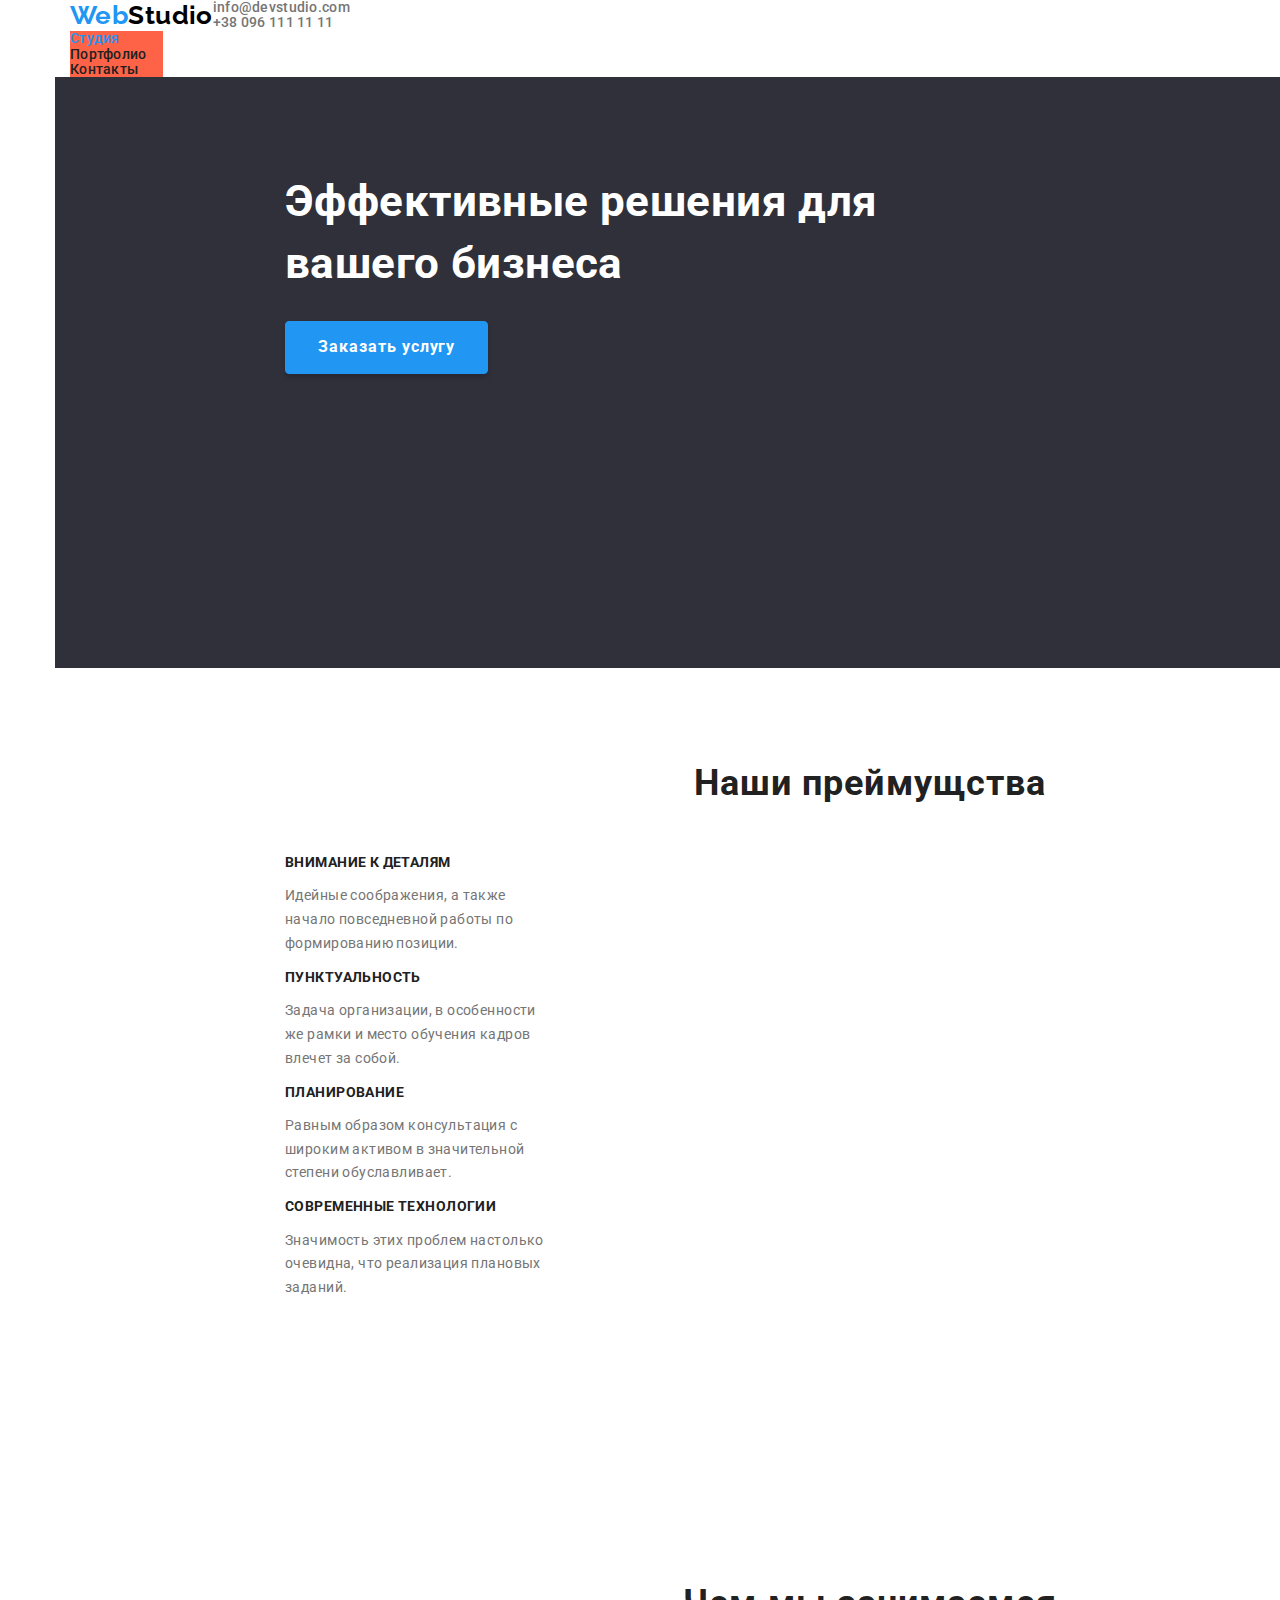
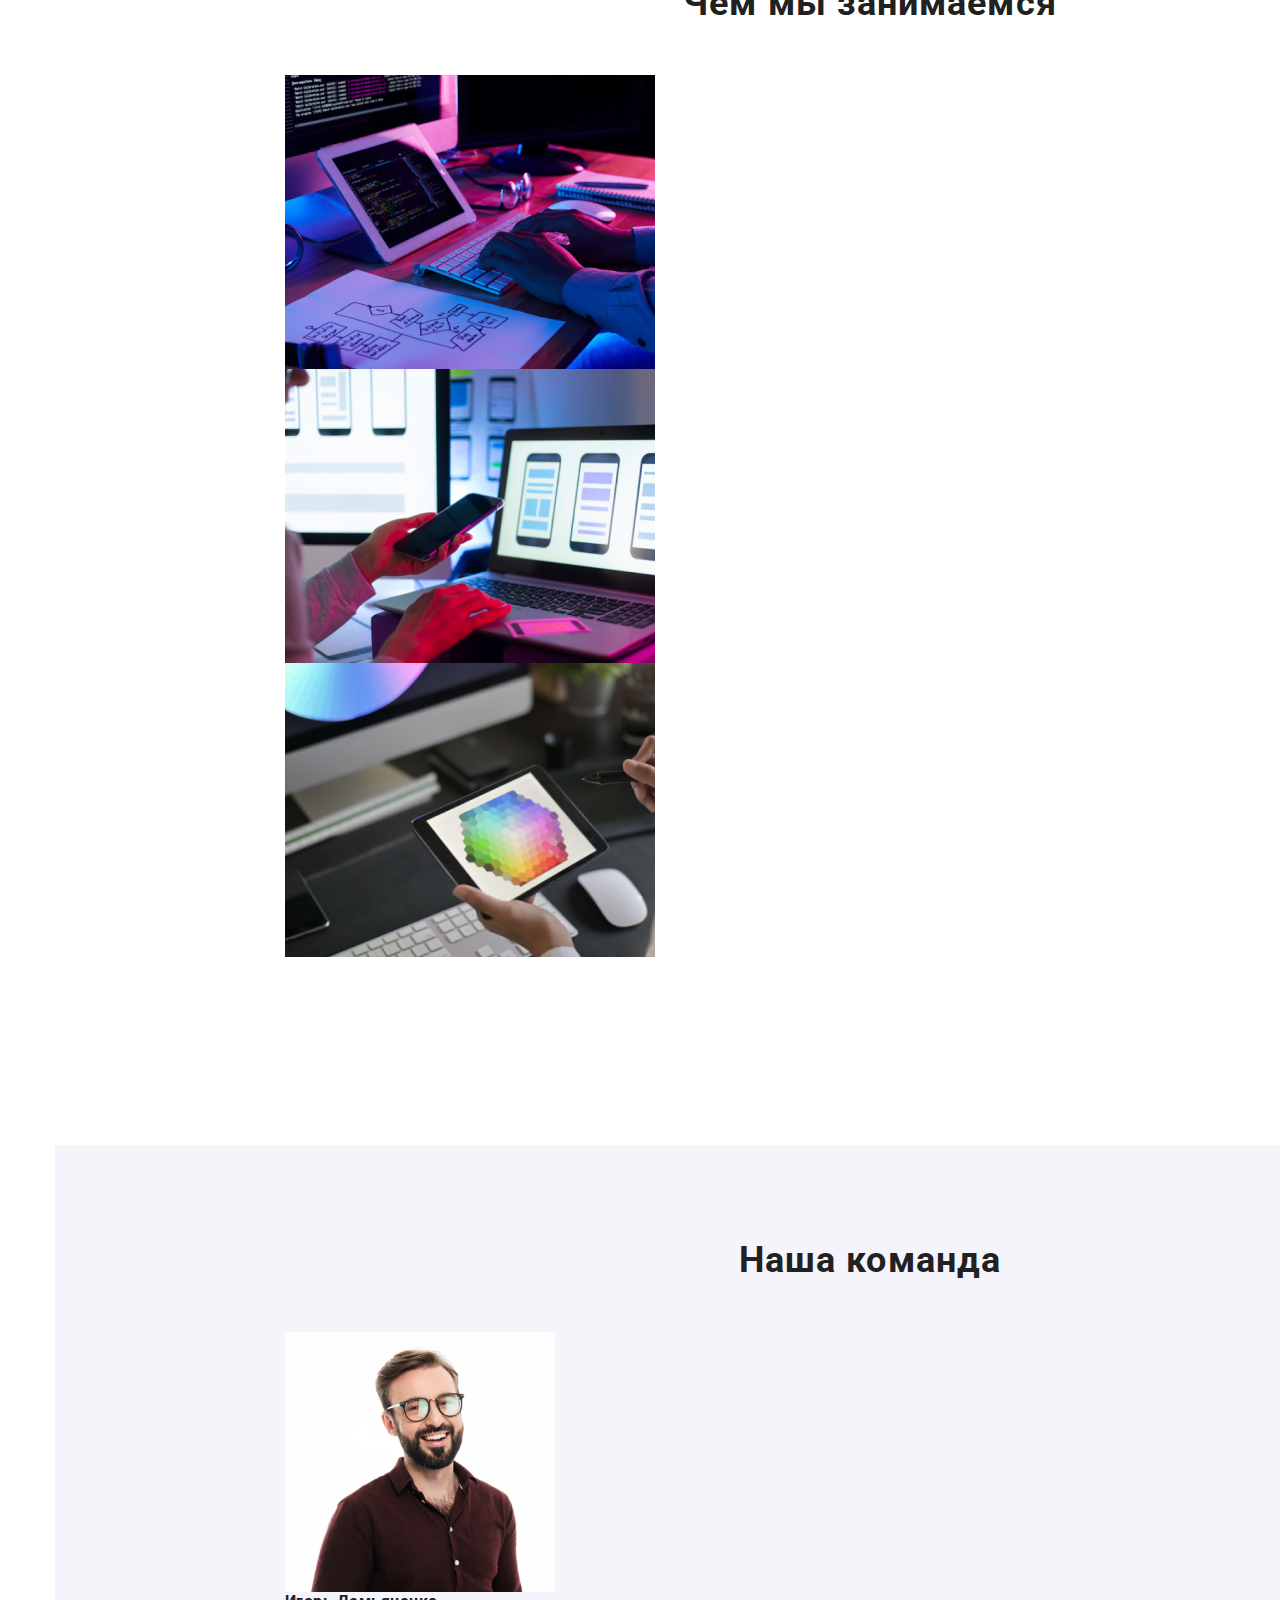
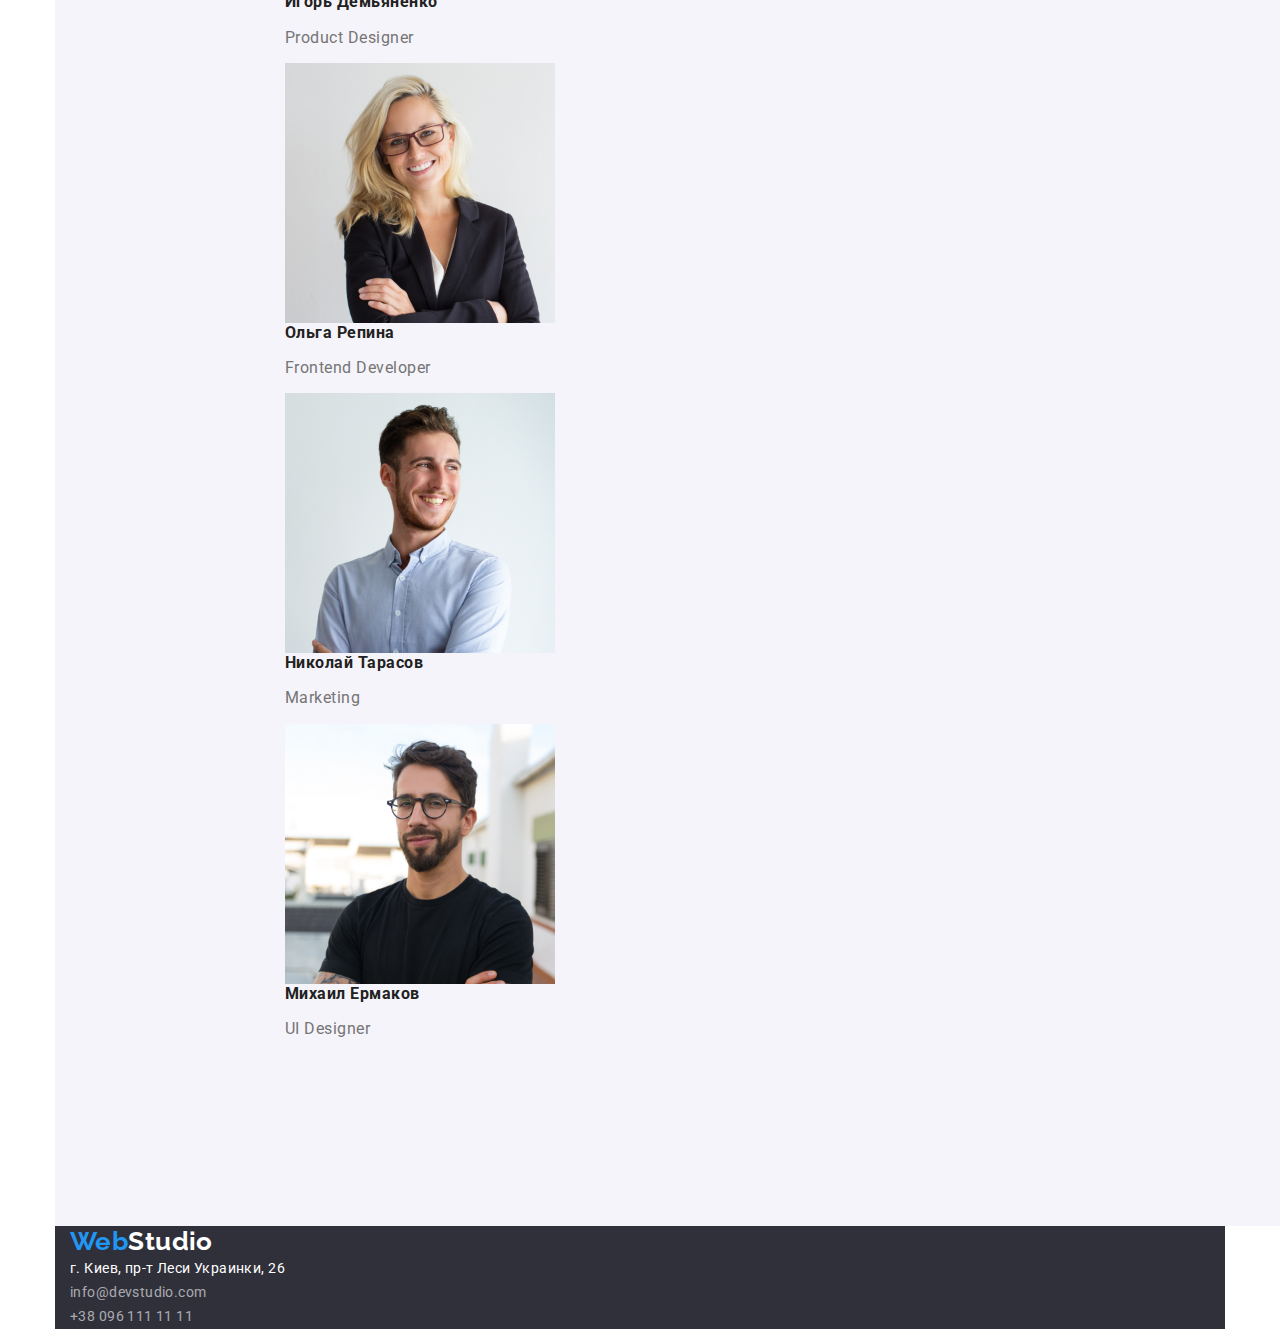
==== index.html @ 5ddaaf0d "commit" ====
<!DOCTYPE html>
<html lang="ru">

<head>
    <meta charset="UTF-8">
    <meta http-equiv="X-UA-Compatible" content="IE=edge">
    <meta name="viewport" content="width=device-width, initial-scale=1.0">
    <title>WebStudio</title>

<link href="https://fonts.googleapis.com/css2?family=Raleway:wght@700&family=Roboto:wght@400;500;700;900&display=swap"
    rel="stylesheet">
   <link rel="stylesheet" href="https://cdnjs.cloudflare.com/ajax/libs/modern-normalize/1.1.0/modern-normalize.min.css">

    <link rel="stylesheet" href="./css/style.css">

</head>

<body>
<div class="container">

    <header class="page-header">
    <div class="container">
        <nav class="site-nav">
            <a href="./index.html" class="logo link"><span class="logo-web">Web</span>Studio</a>
            <ul class="nav list" id="navigation">
                <li class="nav-item"><a href="./studio.html" class="link current">Студия</a></li>
                <li class="nav-item"><a href="./portfolio.html" class="link">Портфолио</a></li>
                <li class="nav-item"><a href="" class="link">Контакты</a></li>
            </ul>
        </nav>
        <ul class="contacts list">
        <li><a href="mailto:info@devstudio.com"  class="link">info@devstudio.com</a></li>
        <li><a href="tel:+380961111111" class="link">+38 096 111 11 11</a></li>
        </ul>
    </div>

    </header>
    
    <main>
        
        <section class="section hero">
            <div class="container">
            <h1 class="hero-title">Эффективные решения для вашего бизнеса</h1>
            <button type="button" class="button">Заказать услугу</button>
            </div>
        </section>
       
        
        <section class="section features">
            <div class="container">
            <h2 class="section-title">Наши преймущства</h2>
          

               
            <ul class="features-list list">
                
                <li class="feature">
                   <h3 class="feature-title">Внимание к деталям</h3>
                    <p class="feature-paragraph">Идейные соображения, а также начало повседневной работы по формированию позиции.</p>
                </li>
                <li class="feature">
                    <h3  class="feature-title">Пунктуальность</h3>
                    <p class="feature-paragraph">Задача организации, в особенности же рамки и место обучения кадров влечет за собой.</p>
                </li>
                <li class="feature">
                    <h3  class="feature-title">Планирование</h3>
                    <p class="feature-paragraph">Равным образом консультация с широким активом в значительной степени обуславливает.</p>
                </li>
                <li class="feature">
                    <h3 class="feature-title">Современные технологии</h3>
                    <p class="feature-paragraph">Значимость этих проблем настолько очевидна, что реализация плановых заданий.</p>
                </li>
            </ul>

        </div>
         
        </section>

        
        
        <section class="section">
            <div class="container">
            <h2 class="section-title">Чем мы занимаемся</h2>
            <ul class="work list">
                <li ><img width="370" height="294" src="images/photo1_1.jpg" alt="hands typing with iPad" class="work-image"></li>
                <li><img width="370" height="294" src="images/photo1-2.jpg" alt="labtop searching" class="work-image"></li>
                <li><img width="370" height="294" src="images/photo1_3.jpg" alt="color palette on the phone" class="work-image"></li>
            </ul>
            </div>  
        </section>
        
       
        <section class="section our-team">
            <div class="container">
            <h2 class="section-title">Наша команда</h2>
            <ul class="members list">
                <li><img class="member-image" width="270" height="260" src="images/img2_1(1).jpg" alt="Igor Demyanenko">
                    <div class="member-info">
                    <h3 class="member-name">Игорь Демьяненко</h3>
                    <p class="member-job">Product Designer</p>
                    </div>
                </li>

                <li><img class="member-image" width="270" height="260" src="images/img2_2(1).jpg" alt="Olga Repina">
                    <div class="member-info">
                    <h3 class="member-name">Ольга Репина</h3>
                    <p class="member-job"> Frontend Developer</p>
                    </div>
                </li>
                <li><img class="member-image" width="270" height="260" src="images/img2_3(1).jpg" alt="Nikolai Tarasov">
                    <div class="member-info">
                    <h3 class="member-name">Николай Тарасов</h3>
                    <p class="member-job">Marketing</p>
                    </div>
                </li>
                <li><img class="member-image" width="270" height="260" src="images/img2-4(1).jpg" alt="Myhail Yermakov">
                    <div class="member-info">
                    <h3 class="member-name">Михаил Ермаков</h3>
                    <p class="member-job">UI Designer</p>
                    </div>
                </li>
            </ul>
         </div> 
        </section>
       


  

    </main>
    
    <footer class="footer">
        <div class="container">
        <a href="./index.html" class="logo link "><span class="logo-web">Web</span><span class="logo-footer">Studio</span></a>
        <address>
            <ul class="adress list">
                <li><a class="adress-map link " href="">г. Киев, пр-т Леси Украинки, 26</a></li>
                <li><a class="adress-contact link " href="mail:info@devstudio.com">info@devstudio.com</a></li>
                <li><a class="adress-contact link " href="tel:+380961111111">+38 096 111 11 11</a></li>
            </ul>
        </address>


    </div>
    </footer>
</div>
</body>


</html>
---- css/style.css ----
:root {
  --primary-text-color: #757575;
  --title-text-color: #212121;
  --accent-color: #2196f3;
  --contacts-text-color: rgba(255, 255, 255, 0.6);
  --main-background-color: #ffffff;
  --hero-footer-background-color: #2f303a;
  --staff-background-color: #f5f4fa;
  --logo-web-color: #000000;
}

body {
  color: var(--primary-text-color);
  background-color: var(--main-background-color);
  font-family: "Roboto", sans-serif;
  letter-spacing: 0.03em;
  font-size: 14px;
}
h1,
h2,
h3,
h4,
h5 {
  margin: 0;
}
ul,
ol {
  padding-left: 0;
  margin: 0;
}

img {
  display: block;
  max-width: 100%;
  height: auto;
}

.list {
  list-style: none;
}
.link {
  text-decoration: none;
}
/* CONTAINER */
.container {
  width: 1200px;
  padding-left: 15px;
  padding-right: 15px;
  margin: 0 auto;
}
/* HEADER */
.page-header {
  background-color: var(--main-background-color);
}

/* site nav */

.page-header .container {
  display: flex;
}
.nav .nav-item {
  display: flex;
  background-color: tomato;
  margin-right: 50px;
}
.contacts li {
  display: flex;
}

.logo {
  color: var(--logo-web-color);
  font-family: "Raleway";

  font-weight: 700;
  font-size: 26px;
  line-height: 1.2;
}
.logo-web {
  color: var(--accent-color);
}

.navigation {
  display: inline-block;
  padding-top: 32px;
  padding-bottom: 32px;
  padding-left: 15px;
  padding-right: 15px;
}
.contacts li {
  display: flex;
}
.nav .link,
.section-title {
  color: var(--title-text-color);
}
.nav .link {
  font-family: "Roboto", sans-serif;

  font-weight: 500;
  font-size: 14px;
  line-height: 1.1;
  letter-spacing: 0.02em;
}
.nav .link:hover,
.nav .link:focus,
.nav .link.current {
  color: var(--accent-color);
}
.contacts .link {
  color: var(--primary-text-color);
  font-family: "Roboto", sans-serif;

  font-weight: 500;
  font-size: 14px;
  line-height: 1.1;
  letter-spacing: 0.02em;
}
.contacts .link:hover {
  color: var(--accent-color);
}

/* hero */

.hero {
  background-color: var(--hero-footer-background-color);
}

.hero-title {
  color: var(--main-background-color);
  margin-bottom: 30px;
  font-size: 44px;
  line-height: 1.4;

  width: 696px;
  height: 120px;
  left: 452px;
  top: 280px;
}
.section {
  display: inline-block;
  padding-top: 94px;
  padding-left: 215px;
  padding-bottom: 94px;
  padding-right: 215px;
}
.cont-hero {
  text-align: center;
}
.hero .button {
  display: inline-block;
  cursor: pointer;
  border: 1px solid transparent;
  border-radius: 4px;
  padding: 10px 32px;
  min-width: 200px;
  margin-bottom: 200px;

  color: var(--main-background-color);

  background-color: var(--accent-color);
  border-color: var(--accent-color);

  font-weight: 700;
  font-size: 16px;
  line-height: 1.9;
  text-decoration: none;
  letter-spacing: 0.06em;
  text-align: center;

  border-color: var(--accent-color);

  box-shadow: 0px 4px 4px rgba(0, 0, 0, 0.15);
}

/* Section 2 - our features*/
.features {
  background-color: var(--main-background-color);
}
.features-list {
  margin-bottom: 94px;
}
.feature {
  width: 270px;
  margin-right: 30px;
}
.features-list .section-title {
  display: none;
}

.features-list .feature-title {
  color: var(--title-text-color);

  font-size: 14px;
  line-height: 1.1;
  letter-spacing: 0.03em;
  text-transform: uppercase;
}
.features-list .feature-paragraph {
  font-size: 14px;
  line-height: 1.7;
  letter-spacing: 0.03em;
}
.section .section-title {
  font-size: 36px;
  line-height: 1.2;
  text-align: center;
  letter-spacing: 0.03em;
}
h2 {
  margin-bottom: 50px;
}
/* ЧЕМ МЫ ЗАНИМАЕМСЯ */
.work {
  margin-bottom: 94px;
}
.work-image {
  width: 370px;
  height: 294px;
  left: 215px;
  top: 1061px;
}

/* Section 3 our staff */
.our-team {
  background-color: var(--staff-background-color);
}
.members {
  margin-bottom: 94px;
}
.members .member-name {
  color: var(--title-text-color);

  font-size: 16px;
  line-height: 1.2;
  letter-spacing: 0.03em;
}

.members .member-job {
  font-size: 16px;
  line-height: 1.2;
  letter-spacing: 0.03em;
}
/* portfolio */
/* main */
/* buttons */
.button {
  cursor: pointer;
  color: var(--title-text-color);
  border-color: var(--staff-background-color);

  background-color: var(--staff-background-color);
  font-family: "Roboto";

  font-weight: 500;
  font-size: 16px;
  line-height: 1.6;
}
.button:focus,
.button:hover {
  color: var(--main-background-color);
  background-color: var(--accent-color);
  border-color: var(--accent-color);
}
/* images */
.image {
  width: 370px;
  height: 294px;
  left: 215px;
  top: 262px;
}
.link .image-title {
  color: var(--title-text-color);
  font-weight: 700;
  font-size: 18px;
  line-height: 2;

  letter-spacing: 0.06em;
}
.link .image-paragraph {
  color: var(--primary-text-color);

  font-size: 16px;
  line-height: 1.9;

  letter-spacing: 0.03em;
}
.projects-item {
  width: 370px;
  height: 404px;
  left: 215px;
  top: 262px;
}
/* footer */
.footer {
  background-color: var(--hero-footer-background-color);
}
.logo-footer {
  color: var(--main-background-color);
}
.footer .adress-map {
  color: var(--main-background-color);
  font-family: "Roboto", sans-serif;
  font-style: normal;
  font-size: 14px;
  line-height: 1.7;
  letter-spacing: 0.03em;
}
.footer .adress-map:hover {
  color: var(--accent-color);
}

.footer .adress-contact {
  color: rgba(255, 255, 255, 0.6);
  font-family: "Roboto", sans-serif;
  font-style: normal;
  font-size: 14px;
  line-height: 1.7;
  letter-spacing: 0.03em;
}
.footer .adress-contact:hover {
  color: var(--accent-color);
}
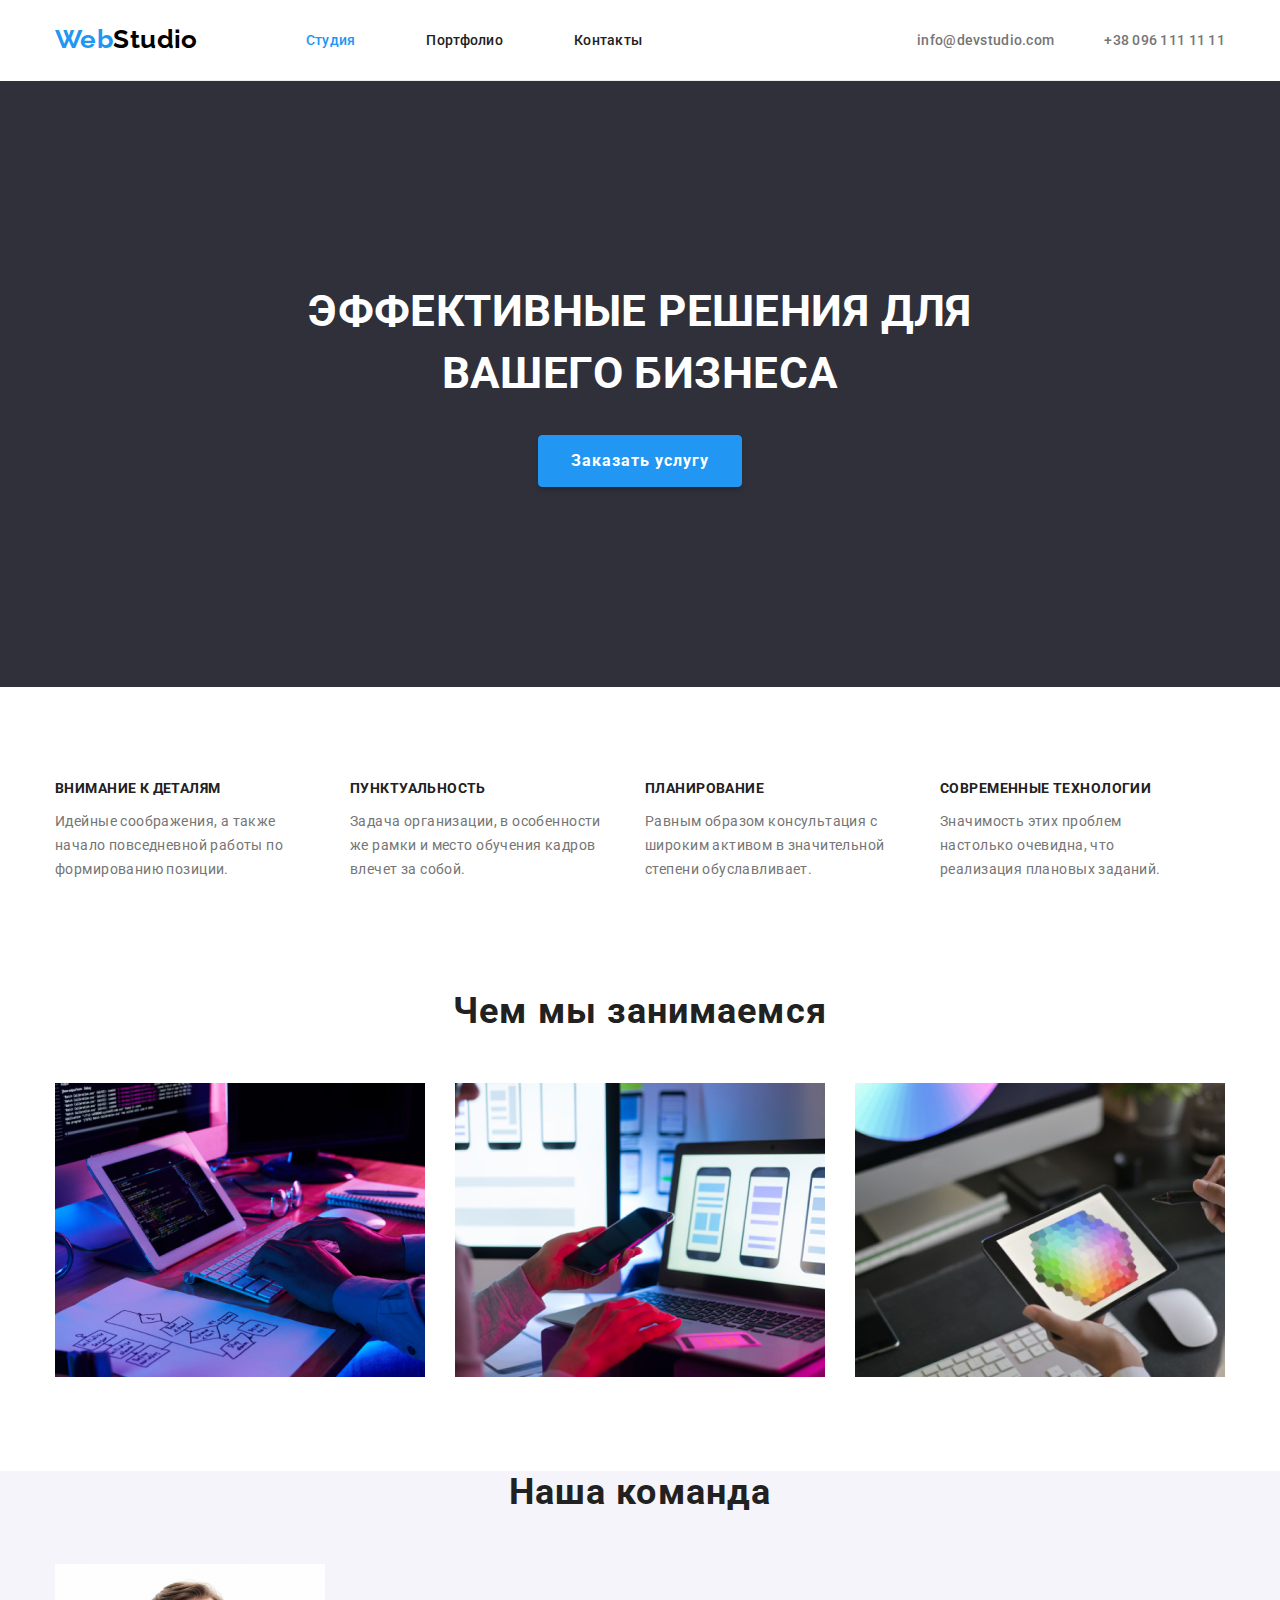
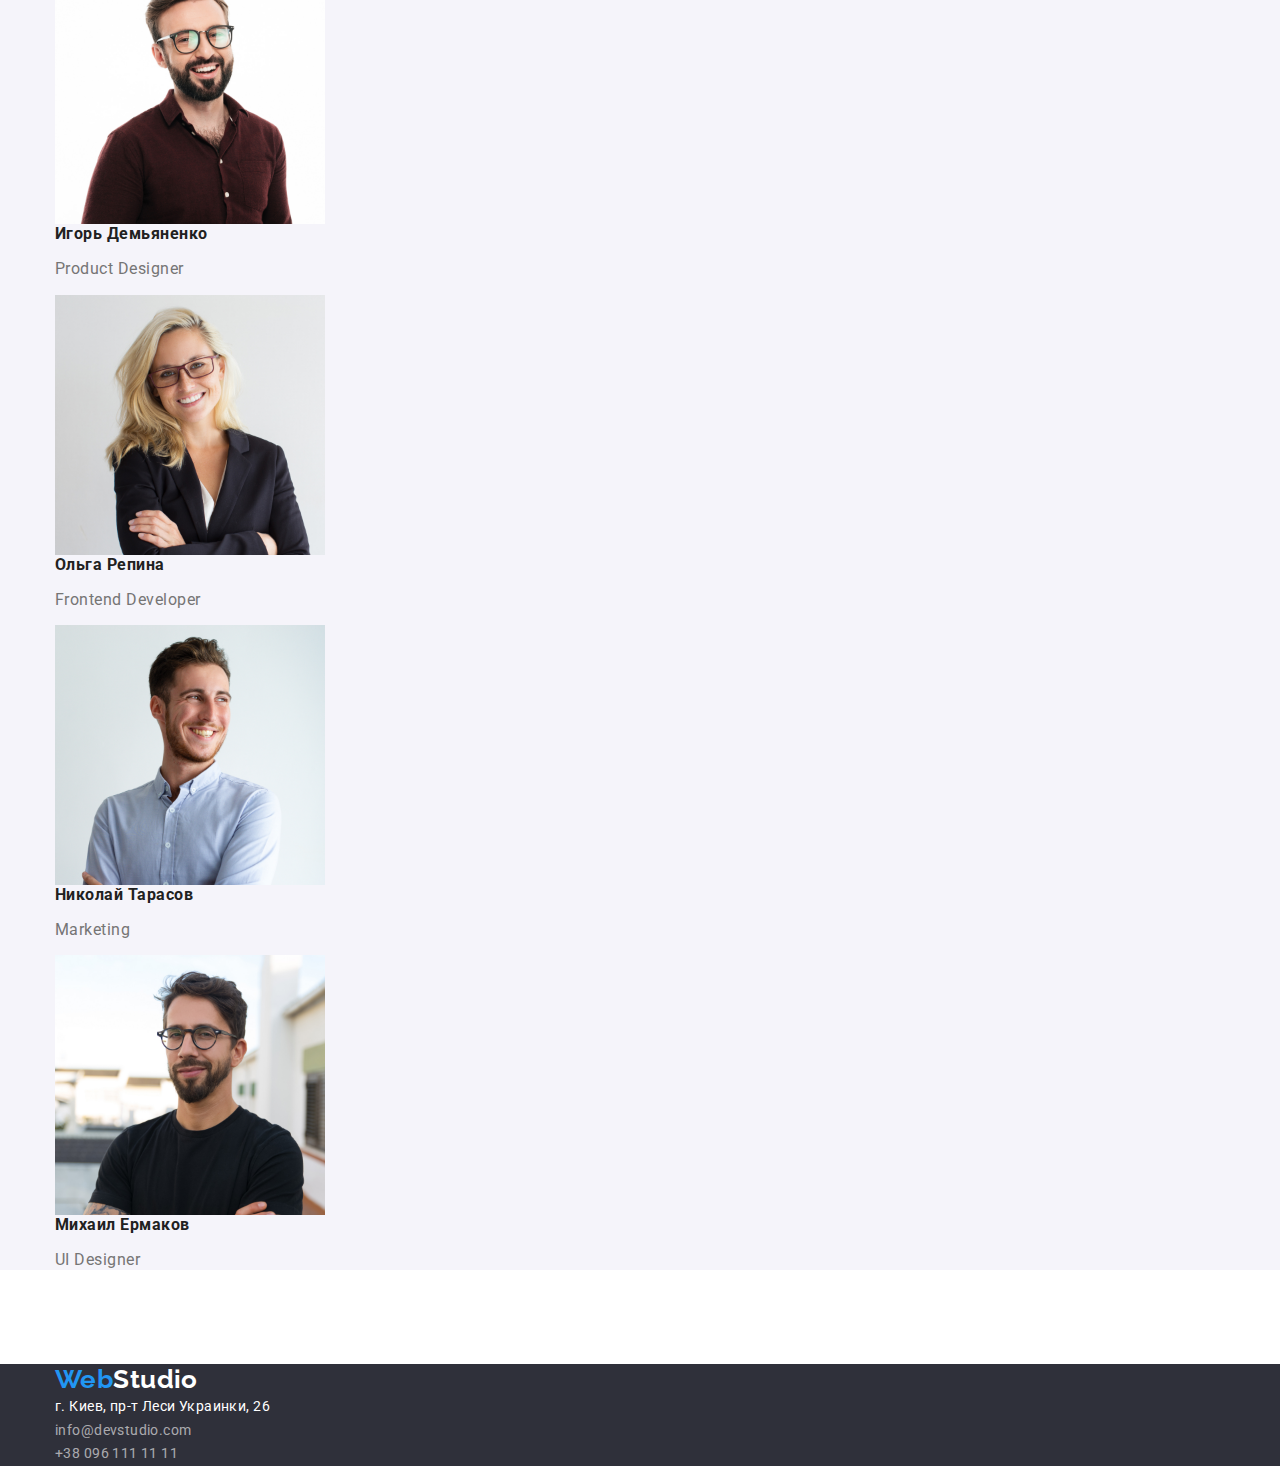
==== commit db47e50e: "yesterday" ====
--- a/index.html
+++ b/index.html
@@ -16,7 +16,7 @@
 </head>
 
 <body>
-<div class="container">
+
 
     <header class="page-header">
     <div class="container">
@@ -29,7 +29,7 @@
             </ul>
         </nav>
         <ul class="contacts list">
-        <li><a href="mailto:info@devstudio.com"  class="link">info@devstudio.com</a></li>
+        <li class="mail"><a href="mailto:info@devstudio.com"  class="link">info@devstudio.com</a></li>
         <li><a href="tel:+380961111111" class="link">+38 096 111 11 11</a></li>
         </ul>
     </div>
@@ -38,7 +38,7 @@
     
     <main>
         
-        <section class="section hero">
+        <section class="hero">
             <div class="container">
             <h1 class="hero-title">Эффективные решения для вашего бизнеса</h1>
             <button type="button" class="button">Заказать услугу</button>
@@ -48,7 +48,7 @@
         
         <section class="section features">
             <div class="container">
-            <h2 class="section-title">Наши преймущства</h2>
+            <h2 class="section-title" style="display: none;">Наши преймущства</h2>
           
 
                
@@ -80,15 +80,15 @@
         
         <section class="section">
             <div class="container">
-            <h2 class="section-title">Чем мы занимаемся</h2>
+            <h2 class="section-title ">Чем мы занимаемся</h2>
             <ul class="work list">
-                <li ><img width="370" height="294" src="images/photo1_1.jpg" alt="hands typing with iPad" class="work-image"></li>
+                <li><img width="370" height="294" src="images/photo1_1.jpg" alt="hands typing with iPad" class="work-image"></li>
                 <li><img width="370" height="294" src="images/photo1-2.jpg" alt="labtop searching" class="work-image"></li>
                 <li><img width="370" height="294" src="images/photo1_3.jpg" alt="color palette on the phone" class="work-image"></li>
             </ul>
             </div>  
         </section>
-        
+         
        
         <section class="section our-team">
             <div class="container">
@@ -143,7 +143,7 @@
 
     </div>
     </footer>
-</div>
+
 </body>
 
 
--- a/css/style.css
+++ b/css/style.css
@@ -57,45 +57,63 @@
 
 .page-header .container {
   display: flex;
-}
-.nav .nav-item {
-  display: flex;
-  background-color: tomato;
-  margin-right: 50px;
-}
-.contacts li {
-  display: flex;
-}
-
-.logo {
-  color: var(--logo-web-color);
-  font-family: "Raleway";
-
-  font-weight: 700;
-  font-size: 26px;
-  line-height: 1.2;
-}
-.logo-web {
-  color: var(--accent-color);
-}
-
-.navigation {
-  display: inline-block;
+  border-bottom: 1px solid #ececec;
+  align-items: center;
+}
+.nav {
   padding-top: 32px;
   padding-bottom: 32px;
   padding-left: 15px;
   padding-right: 15px;
 }
-.contacts li {
-  display: flex;
-}
+
+.site-nav {
+  display: flex;
+}
+
+.site-nav ul {
+  display: flex;
+}
+
+.nav .nav-item + .nav-item {
+  margin-left: 50px;
+}
+
+.contacts {
+  display: flex;
+  padding-top: 32px;
+  padding-bottom: 32px;
+  margin-left: auto;
+}
+.contacts li + li {
+  margin-left: 50px;
+}
+.logo {
+  color: var(--logo-web-color);
+  font-family: "Raleway";
+  padding-top: 24px;
+  padding-bottom: 25px;
+  font-weight: 700;
+  font-size: 26px;
+  line-height: 1.2;
+  margin-right: 93px;
+}
+.logo-web {
+  color: var(--accent-color);
+}
+.nav a {
+  padding-top: 21px;
+  padding-right: 21px;
+}
+
 .nav .link,
 .section-title {
   color: var(--title-text-color);
 }
 .nav .link {
   font-family: "Roboto", sans-serif;
-
+  padding-top: 32px;
+  padding-bottom: 32px;
   font-weight: 500;
   font-size: 14px;
   line-height: 1.1;
@@ -123,6 +141,12 @@
 
 .hero {
   background-color: var(--hero-footer-background-color);
+
+  padding-top: 200px;
+
+  padding-bottom: 200px;
+
+  text-align: center;
 }
 
 .hero-title {
@@ -130,19 +154,11 @@
   margin-bottom: 30px;
   font-size: 44px;
   line-height: 1.4;
-
+  margin: 0 auto;
+  text-transform: uppercase;
   width: 696px;
-  height: 120px;
-  left: 452px;
-  top: 280px;
-}
-.section {
-  display: inline-block;
-  padding-top: 94px;
-  padding-left: 215px;
-  padding-bottom: 94px;
-  padding-right: 215px;
-}
+}
+
 .cont-hero {
   text-align: center;
 }
@@ -153,8 +169,7 @@
   border-radius: 4px;
   padding: 10px 32px;
   min-width: 200px;
-  margin-bottom: 200px;
-
+  margin-top: 30px;
   color: var(--main-background-color);
 
   background-color: var(--accent-color);
@@ -177,7 +192,12 @@
   background-color: var(--main-background-color);
 }
 .features-list {
+  display: flex;
   margin-bottom: 94px;
+  margin-top: 94px;
+}
+.features-list .feature + .feature {
+  margin-left: 10px;
 }
 .feature {
   width: 270px;
@@ -205,12 +225,13 @@
   line-height: 1.2;
   text-align: center;
   letter-spacing: 0.03em;
-}
-h2 {
   margin-bottom: 50px;
-}
+  margin-top: 94px;
+}
+
 /* ЧЕМ МЫ ЗАНИМАЕМСЯ */
 .work {
+  display: flex;
   margin-bottom: 94px;
 }
 .work-image {
@@ -219,8 +240,11 @@
   left: 215px;
   top: 1061px;
 }
-
+.work li + li {
+  margin-left: 30px;
+}
 /* Section 3 our staff */
+
 .our-team {
   background-color: var(--staff-background-color);
 }
